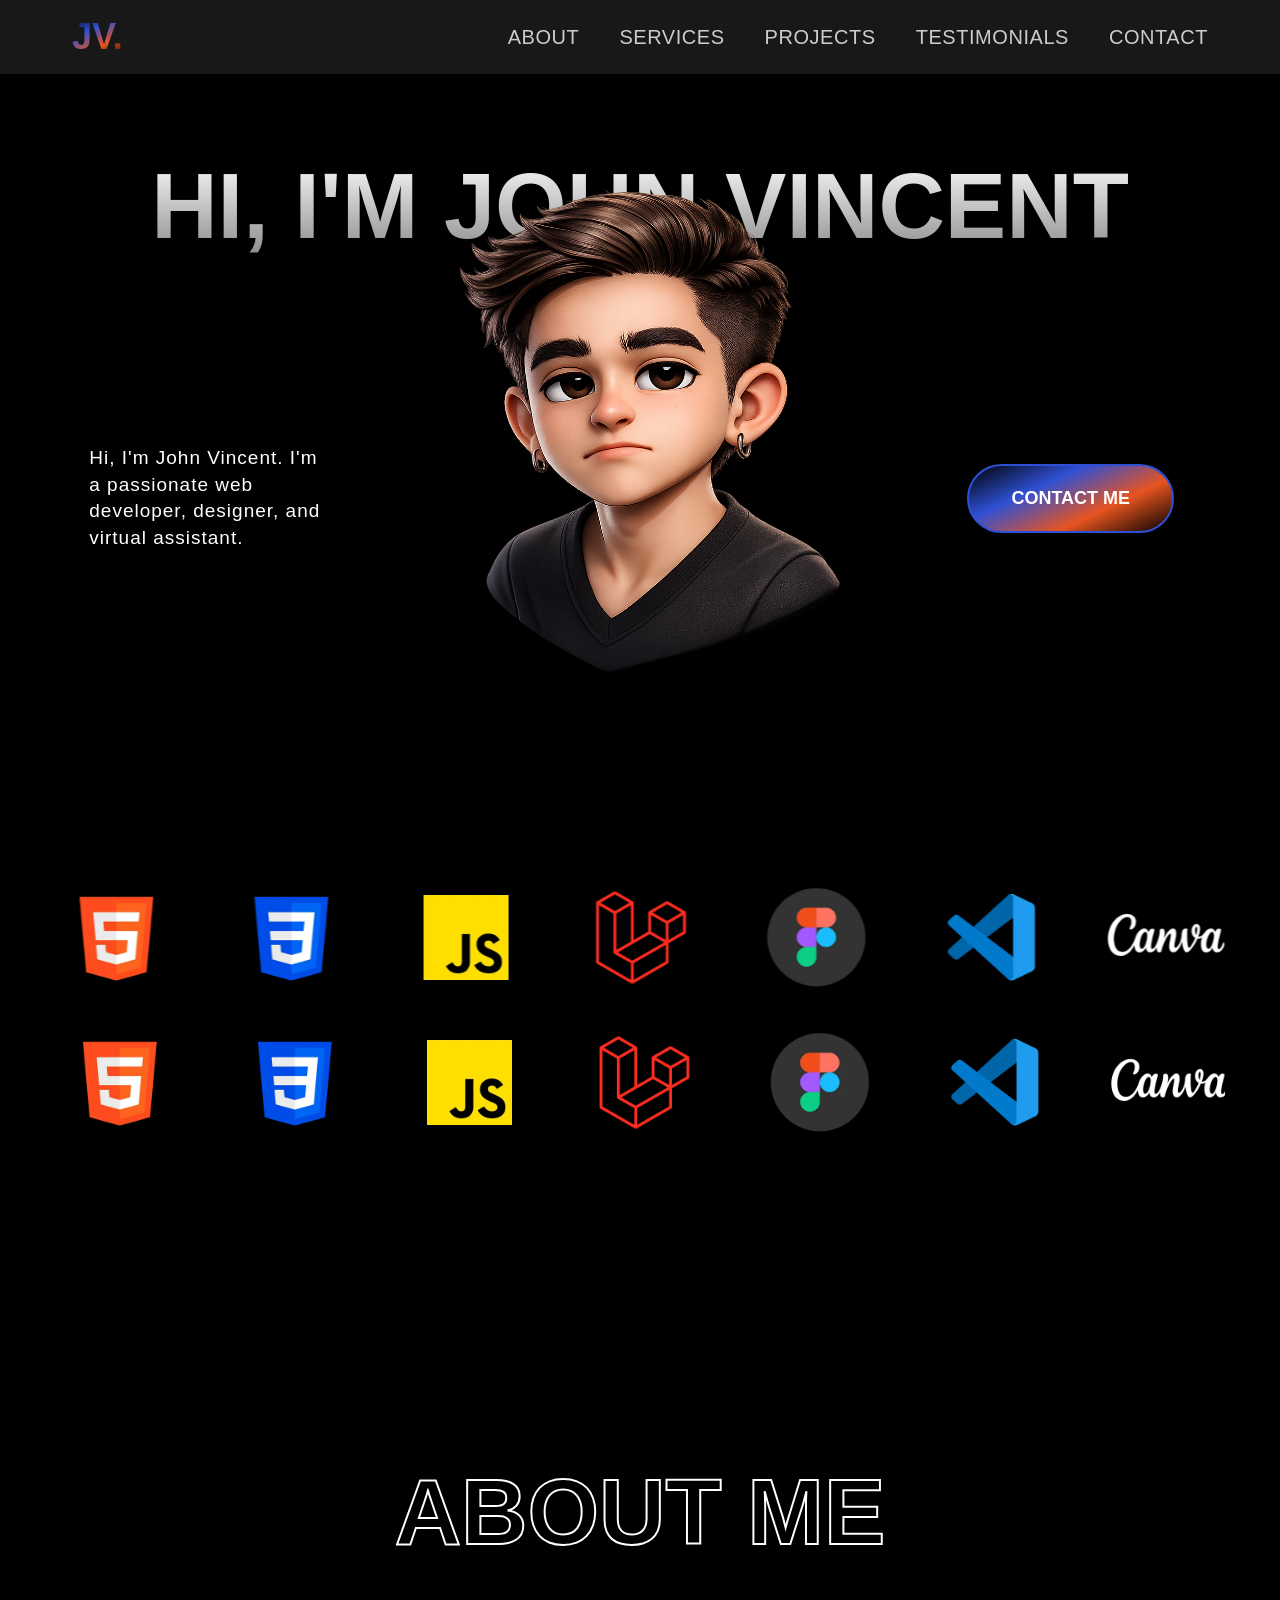
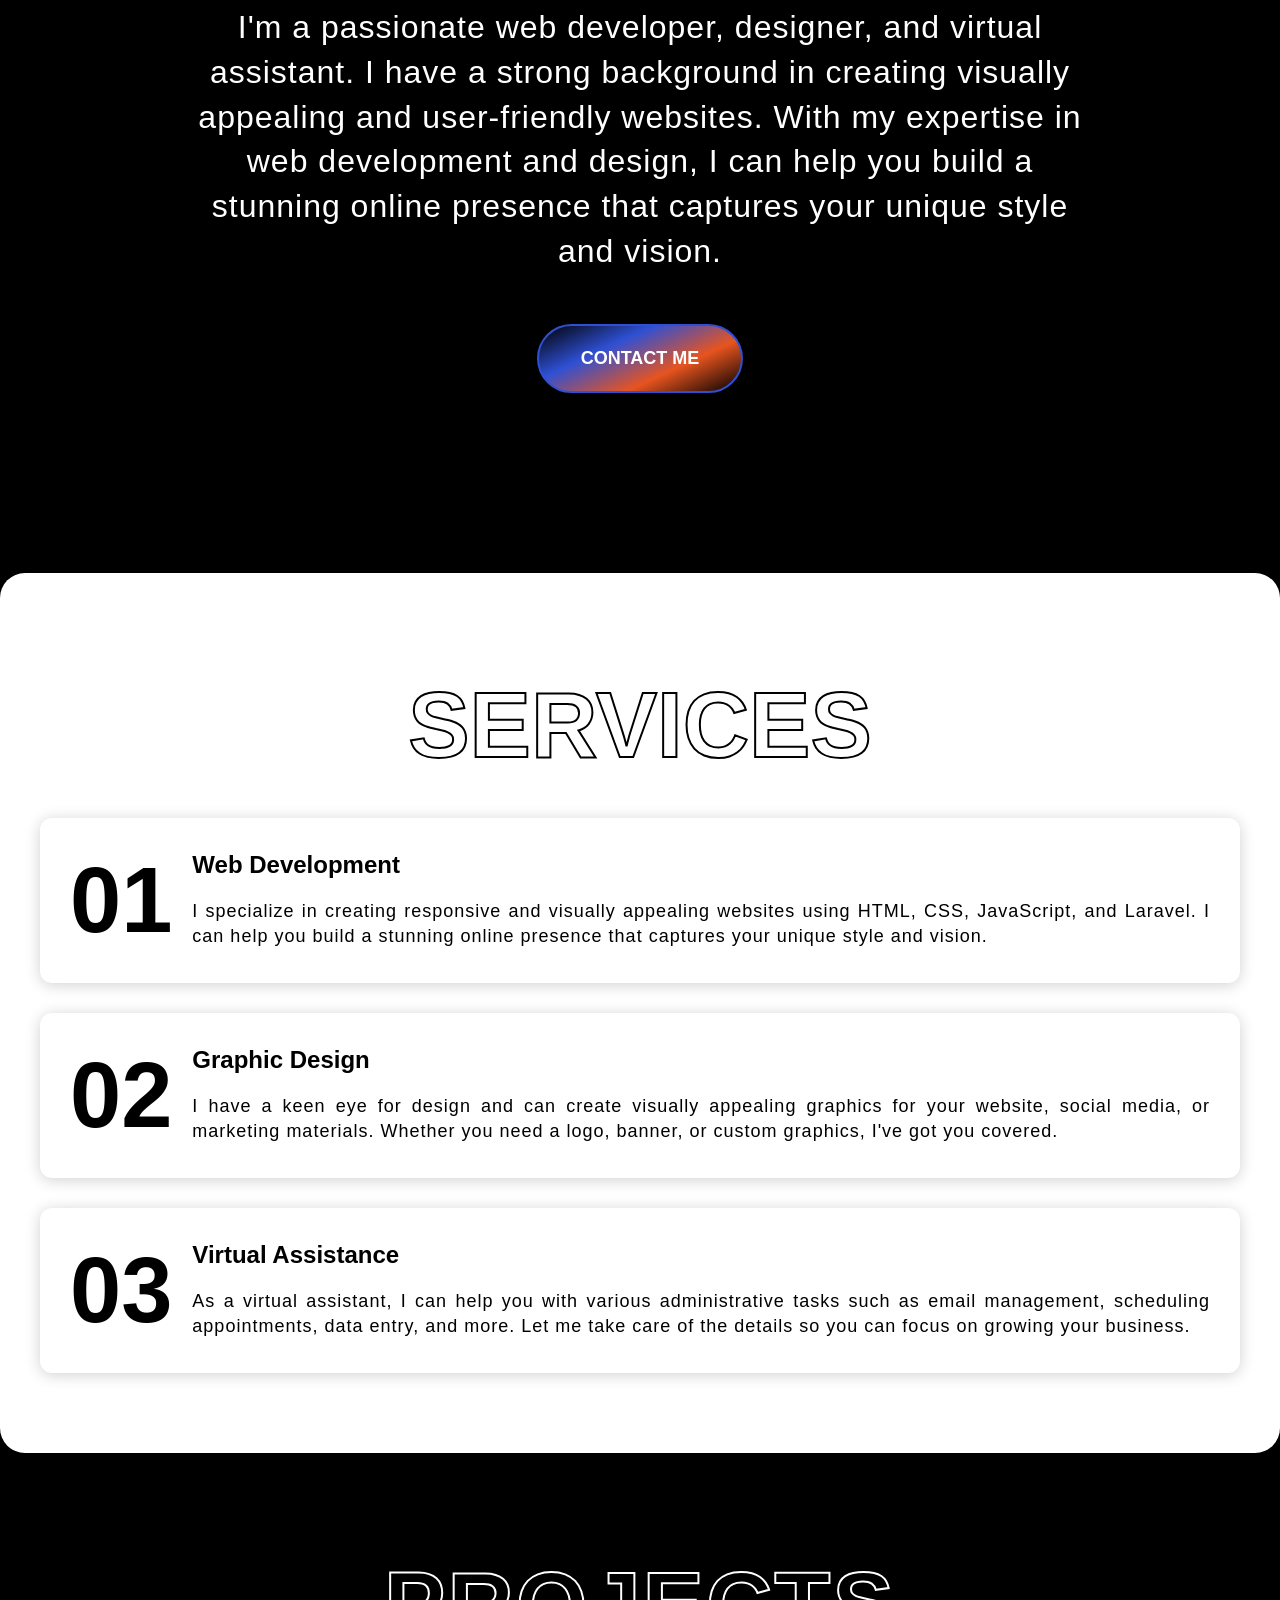
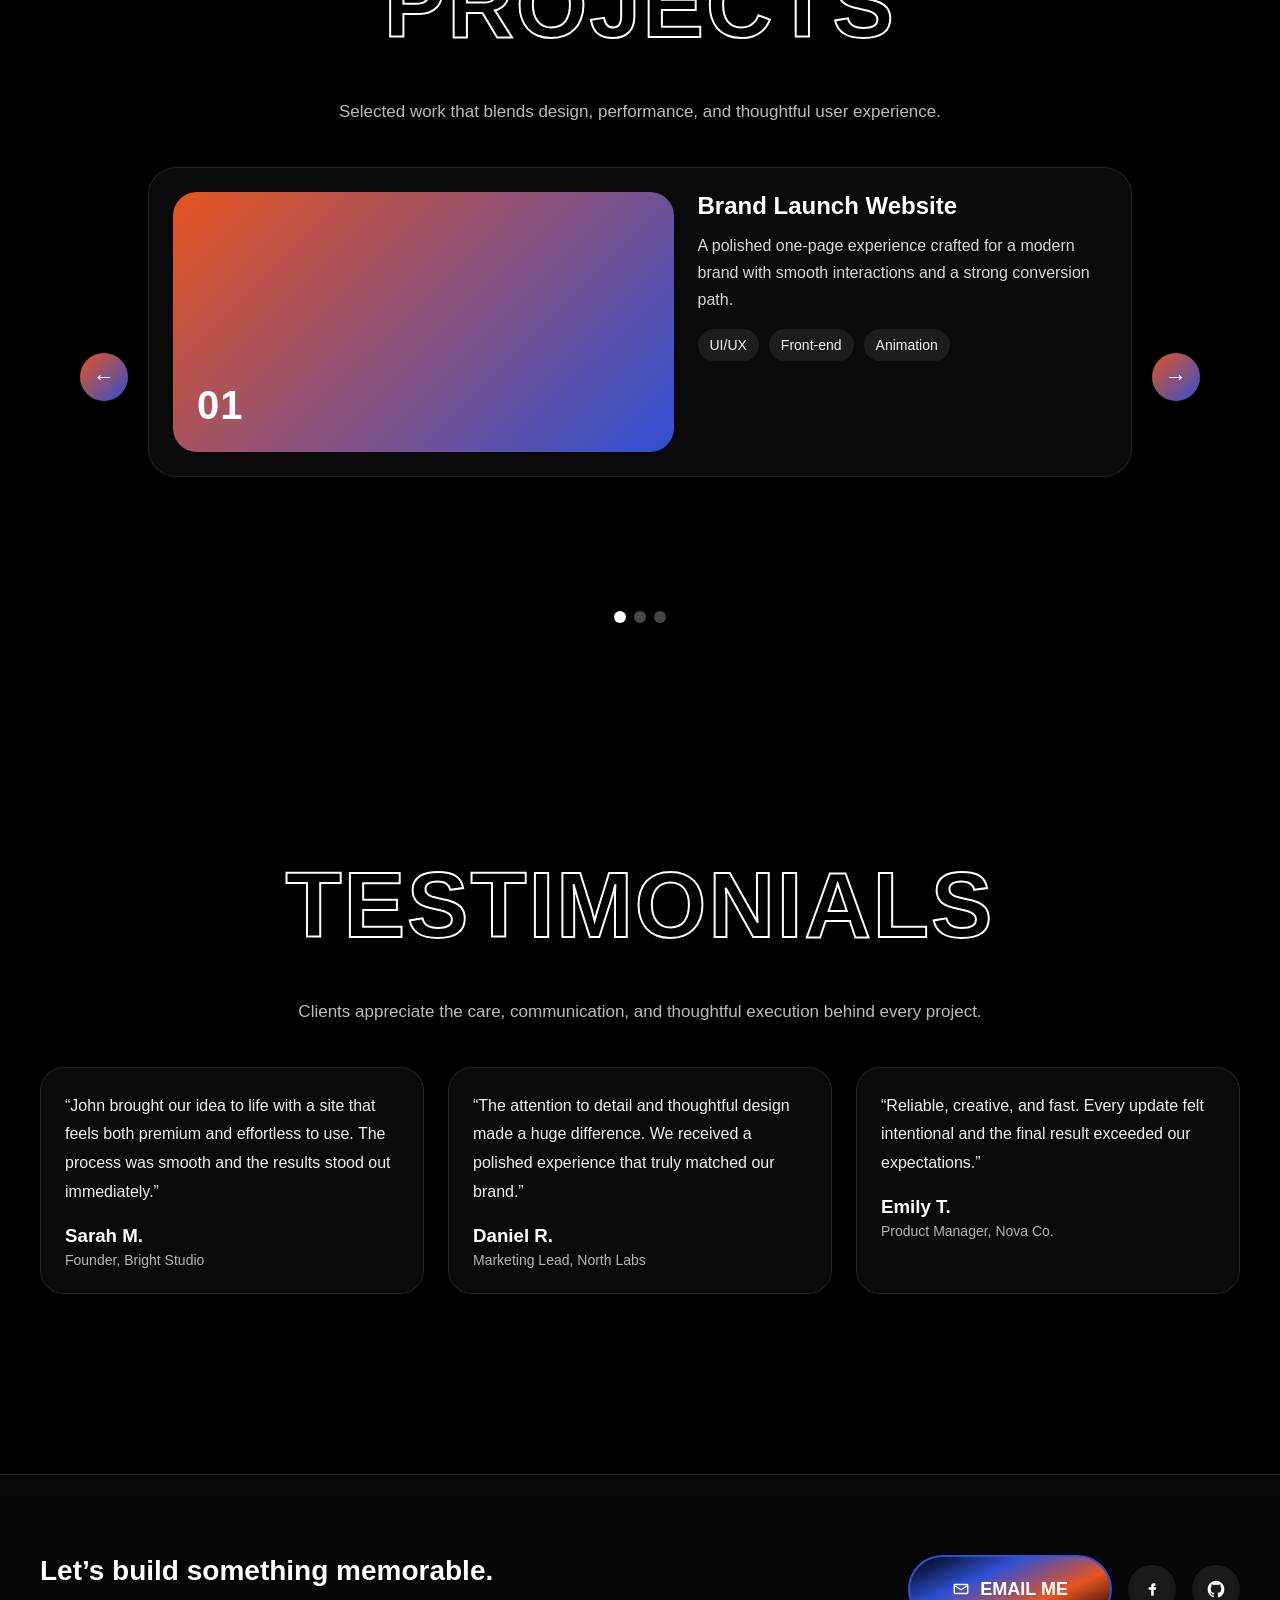
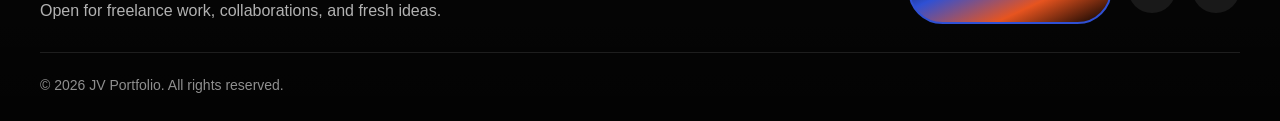
==== index.html @ 5e333d4d "Initial portfolio website" ====
<!DOCTYPE html>
<html lang="en">
<head>
  <meta charset="UTF-8" />
  <meta name="viewport" content="width=device-width, initial-scale=1.0"/>
  <link rel="icon" type="image/png" href="assets/favicon.webp" />
  <title>JV's Portfolio</title>
  <link rel="stylesheet" href="css/style.css">
</head>

<body>
  <!--********************************************** NAVBAR **********************************************-->
  <nav class="navbar">
    <div class="navbar-inner">
      <div class="logo">
        <span>JV</span><span class="dot">.</span>
      </div>

      <div class="menu-toggle" id="menu-toggle" aria-label="Toggle menu">
        <span></span>
        <span></span>
        <span></span>
      </div>

      <div class="nav-links" id="navLinks">
        <a href="#about">ABOUT</a>
        <a href="#services">SERVICES</a>
        <a href="#projects">PROJECTS</a>
        <a href="#testimonials">TESTIMONIALS</a>
        <a href="#contact">CONTACT</a>
      </div>
    </div>
  </nav>

  <!--********************************************** HERO **********************************************-->
  <section id="hero">
    <div class="hero-content">
      <h1>HI, I'M JOHN VINCENT</h1>
    </div>

    <div id="col-1" class="hero-bottom">
      <div class="col">
        <p>
          Hi, I'm John Vincent. I'm a passionate web developer, designer, and virtual assistant.
        </p>
      </div>

      <div id="profile" class="col">
        <img class="hero-main-image" src="assets/hero.png" alt="Profile">
      </div>

      <div class="col">
        <a href="mailto:jvcamila.tubignabua@gmail.com" class="btn">CONTACT ME</a>
      </div>
    </div>

    <div id="col-2" class="hero-bottom">

      <div class="col">
        <img class="hero-main-image" src="assets/hero.png" alt="Profile">
      </div>

      <div class="col">
        <p>
          Hi, I'm John Vincent. I'm a passionate web developer, designer, and virtual assistant.
        </p>
      </div>

      <div class="col">
        <a href="#contact" class="btn">CONTACT ME</a>
      </div>
    </div>

    <div class="logo-scroll">
      <div class="scroll-row row1">
        <div class="scroll-track">
          <img src="assets/html.webp" alt="">
          <img src="assets/css.webp" alt="">
          <img src="assets/js.webp" alt="">
          <img src="assets/laravel.webp" alt="">
          <img src="assets/figma.webp" alt="">
          <img src="assets/vs.webp" alt="">
          <img src="assets/canva.webp" alt="">
          <img src="assets/html.webp" alt="">
          <img src="assets/css.webp" alt="">
          <img src="assets/js.webp" alt="">
          <img src="assets/laravel.webp" alt="">
          <img src="assets/figma.webp" alt="">
          <img src="assets/vs.webp" alt="">
          <img src="assets/canva.webp" alt="">
        </div>
      </div>
      
      <div class="scroll-row row2">
        <div class="scroll-track">
          <img src="assets/html.webp" alt="">
          <img src="assets/css.webp" alt="">
          <img src="assets/js.webp" alt="">
          <img src="assets/laravel.webp" alt="">
          <img src="assets/figma.webp" alt="">
          <img src="assets/vs.webp" alt="">
          <img src="assets/canva.webp" alt="">
          <img src="assets/html.webp" alt="">
          <img src="assets/css.webp" alt="">
          <img src="assets/js.webp" alt="">
          <img src="assets/laravel.webp" alt="">
          <img src="assets/figma.webp" alt="">
          <img src="assets/vs.webp" alt="">
          <img src="assets/canva.webp" alt="">
        </div>
      </div>
    </div>
  </section>

  <!--********************************************** ABOUT **********************************************-->
  <section id="about">
    <h2 class="h-about">ABOUT ME</h2>
    <p>
      I'm a passionate web developer, designer, and virtual assistant. I have a strong background in creating visually appealing and user-friendly websites. With my expertise in web development and design, I can help you build a stunning online presence that captures your unique style and vision.
    </p>
    <span>
      <a href="#contact" class="btn">CONTACT ME</a>
    </span>
  </section>


  <!--********************************************** SERVICES **********************************************-->
  <section id="services">
    <h2 class="h-services">SERVICES</h2>
    <div class="services-container">
      <div class="service-card">
        <h2 class="h2-inner">01</h2>
        <h3>Web Development</h3>
        <p>
          I specialize in creating responsive and visually appealing websites using HTML, CSS, JavaScript, and Laravel. I can help you build a stunning online presence that captures your unique style and vision.
        </p>
      </div>

      <div class="service-card">
        <h2 class="h2-inner">02</h2>
        <h3>Graphic Design</h3>
        <p>
          I have a keen eye for design and can create visually appealing graphics for your website, social media, or marketing materials. Whether you need a logo, banner, or custom graphics, I've got you covered.
        </p>
      </div>

      <div class="service-card">
        <h2 class="h2-inner">03</h2>
        <h3>Virtual Assistance</h3>
        <p>
          As a virtual assistant, I can help you with various administrative tasks such as email management, scheduling appointments, data entry, and more. Let me take care of the details so you can focus on growing your business.
        </p>
      </div>
    </div>

  </section>

  <!--********************************************** PROJECTS **********************************************-->
  <section id="projects">
    <div class="section-heading">
      <h2 class="h-projects">PROJECTS</h2>
      <p>Selected work that blends design, performance, and thoughtful user experience.</p>
    </div>

    <div class="projects-slider">
      <button class="slider-btn prev" aria-label="Previous project">←</button>

      <div class="projects-track">
        <article class="project-slide active">
          <div class="project-media gradient-one">
            <span>01</span>
          </div>
          <div class="project-content">
            <h3>Brand Launch Website</h3>
            <p>A polished one-page experience crafted for a modern brand with smooth interactions and a strong conversion path.</p>
            <ul>
              <li>UI/UX</li>
              <li>Front-end</li>
              <li>Animation</li>
            </ul>
          </div>
        </article>

        <article class="project-slide">
          <div class="project-media gradient-two">
            <span>02</span>
          </div>
          <div class="project-content">
            <h3>Creative Portfolio</h3>
            <p>A sleek, editorial-style portfolio built to showcase work with a refined visual rhythm and clear storytelling.</p>
            <ul>
              <li>Web Design</li>
              <li>Responsive</li>
              <li>Content Layout</li>
            </ul>
          </div>
        </article>

        <article class="project-slide">
          <div class="project-media gradient-three">
            <span>03</span>
          </div>
          <div class="project-content">
            <h3>Business Dashboard</h3>
            <p>A clear and functional dashboard experience focused on usability, clarity, and quick data access.</p>
            <ul>
              <li>Laravel</li>
              <li>Dashboard</li>
              <li>Optimization</li>
            </ul>
          </div>
        </article>
      </div>

      <button class="slider-btn next" aria-label="Next project">→</button>
    </div>

    <div class="slider-dots" aria-label="Project slider pagination">
      <button class="slider-dot active" aria-label="Go to project 1"></button>
      <button class="slider-dot" aria-label="Go to project 2"></button>
      <button class="slider-dot" aria-label="Go to project 3"></button>
    </div>
  </section>

  <!--********************************************** TESTIMONIALS **********************************************-->
  <section id="testimonials">
    <div class="section-heading">
      <h2 class="h-testimonials">TESTIMONIALS</h2>
      <p>Clients appreciate the care, communication, and thoughtful execution behind every project.</p>
    </div>

    <div class="testimonials-grid">
      <article class="testimonial-card">
        <p>“John brought our idea to life with a site that feels both premium and effortless to use. The process was smooth and the results stood out immediately.”</p>
        <div class="person">
          <h3>Sarah M.</h3>
          <span>Founder, Bright Studio</span>
        </div>
      </article>

      <article class="testimonial-card">
        <p>“The attention to detail and thoughtful design made a huge difference. We received a polished experience that truly matched our brand.”</p>
        <div class="person">
          <h3>Daniel R.</h3>
          <span>Marketing Lead, North Labs</span>
        </div>
      </article>

      <article class="testimonial-card">
        <p>“Reliable, creative, and fast. Every update felt intentional and the final result exceeded our expectations.”</p>
        <div class="person">
          <h3>Emily T.</h3>
          <span>Product Manager, Nova Co.</span>
        </div>
      </article>
    </div>
  </section>

  <footer id="contact" class="site-footer">
    <div class="footer-content">
      <div>
        <h2>Let’s build something memorable.</h2>
        <p>Open for freelance work, collaborations, and fresh ideas.</p>
      </div>

      <div class="footer-actions">
        <a href="mailto:jvcamila.tubignabua@gmail.com" class="btn btn-with-icon">
          <svg viewBox="0 0 24 24" aria-hidden="true">
            <path d="M4 6h16a1 1 0 0 1 1 1v10a1 1 0 0 1-1 1H4a1 1 0 0 1-1-1V7a1 1 0 0 1 1-1Zm0 2 8 5 8-5" fill="none" stroke="currentColor" stroke-width="1.8" stroke-linecap="round" stroke-linejoin="round"/>
          </svg>
          <span>EMAIL ME</span>
        </a>
        <a href="https://www.facebook.com/john.vincent.camila.2024" target="_blank" rel="noreferrer" class="footer-link-icon" aria-label="Facebook">
          <svg viewBox="0 0 24 24" aria-hidden="true">
            <path d="M14 8h2V5h-2a3 3 0 0 0-3 3v2H8v3h3v7h3v-7h2.5l.5-3H14V8Z" fill="currentColor"/>
          </svg>
        </a>
        <a href="https://github.com/gonfreeccs" target="_blank" rel="noreferrer" class="footer-link-icon" aria-label="GitHub">
          <svg viewBox="0 0 24 24" aria-hidden="true">
            <path d="M12 2C6.48 2 2 6.59 2 12.27c0 4.5 2.87 8.32 6.84 9.67.5.1.68-.22.68-.48 0-.24-.01-.88-.01-1.72-2.78.62-3.37-1.35-3.37-1.35-.45-1.17-1.1-1.48-1.1-1.48-.9-.63.07-.62.07-.62 1 .07 1.53 1.05 1.53 1.05.89 1.56 2.34 1.11 2.91.85.09-.66.35-1.11.63-1.37-2.22-.26-4.56-1.14-4.56-5.08 0-1.12.39-2.04 1.03-2.76-.1-.26-.45-1.3.1-2.71 0 0 .84-.27 2.75 1.05a9.4 9.4 0 0 1 2.5-.34c.85 0 1.7.11 2.5.34 1.91-1.32 2.75-1.05 2.75-1.05.55 1.41.2 2.45.1 2.71.64.72 1.03 1.64 1.03 2.76 0 3.95-2.34 4.82-4.57 5.08.36.32.68.95.68 1.92 0 1.39-.01 2.5-.01 2.84 0 .27.18.58.69.48A10.28 10.28 0 0 0 22 12.27C22 6.59 17.52 2 12 2Z" fill="currentColor"/>
          </svg>
        </a>
      </div>
    </div>

    <div class="footer-bottom">
      © 2026 JV Portfolio. All rights reserved.
    </div>
  </footer>

<script src="js/script.js"></script>
</body>
</html>
---- css/style.css ----
* {
  margin: 0;
  padding: 0;
  box-sizing: border-box;
}

html {
  scroll-behavior: smooth;
}

body {
  background: #000;
  color: #fff;
  font-family: Arial, sans-serif;
}

/********************************************** NAVBAR **********************************************/
.navbar {
  position: sticky;
  top: 0;
  background: #181818;
  z-index: 1000;
}

.logo {
  font-weight: 800;
  font-size: 36px;
  background: linear-gradient(-25deg, #000, #e7541f, #2f50d4, #000);
  background-clip: text;
  -webkit-text-fill-color: transparent;
}

.navbar-inner {
  max-width: 1200px;
  margin: auto;
  padding: 16px 32px;
  display: flex;
  justify-content: space-between;
  align-items: center;
}

@media (max-width: 1024px) {
  .navbar-inner {
    padding: 16px 20px;
  }

  .nav-links {
    gap: 40px;
  }

  .nav-links a {
    font-size: 18px;
  }
}

@media (max-width: 768px) {
  .navbar-inner {
    padding: 12px 16px;
  }

  .nav-links {
    gap: 20px;
  }

  .nav-links a {
    font-size: 16px;
  }
}


/* NAV LINKS */
.nav-links {
  display: flex;
  gap: 40px;
}

.nav-links a {
  font-size: 20px;
  /* font-weight:500; */
  letter-spacing: 0.55px;
  color: #cdcbcb;
  text-decoration: none;
  position: relative; /* needed for pseudo-element */
}

.nav-links a::after {
  content: '';
  position: absolute;
  left: 0;
  bottom: -4px; /* distance from text */
  width: 0%;
  height: 2px; /* thickness of underline */
  background-color: #fff;
  transition: width 0.3s ease;
}

.nav-links a:hover {
  color: #fff;
}

.nav-links a:hover::after {
  width: 100%;
}

/* HAMBURGER */
.menu-toggle {
  display: none;
  flex-direction: column;
  cursor: pointer;
}

.menu-toggle span {
  width: 25px;
  height: 3px;
  background: #fff;
  margin: 4px 0;
  transition: 0.3s;
}

/* MOBILE */
@media (max-width: 768px) {
  .menu-toggle {
    display: flex;
  }

  .nav-links {
    position: absolute;
    top: 60px;
    right: 0;
    background: #181818;
    flex-direction: column;
    width: 200px;
    display: none;
    padding: 20px;
    /* border-top: #fff 1px solid; */
    margin-top: 15px;
  }

  .nav-links a{
    font-size: 18px;

  }

  .nav-links.active {
    display: flex;

  }
}

/********************************************** HERO **********************************************/
#hero {
  display: flex;
  flex-direction: column;
  align-items: center;
  padding: 40px 24px 80px;
}

#col-2{
  display: none;
}

.hero-content h1 {
  margin-top: 36px;
  margin-bottom: 0;
  font-size: 92px;
  font-weight: 900;
  text-align: center;
  background: linear-gradient(to bottom, #fff, #888);
  background-clip: text;
  -webkit-text-fill-color: transparent;
}

@media (max-width: 1024px) {
  .hero-content h1 {
    font-size: 64px;
    margin-top: 40px;
  }

  #col-1{
    display: none;
  }

  #col-2{
    display: flex;
    flex-direction: column;
    align-items: center;
    gap: 24px;
    padding: 0px;
    margin: 0px;
  }

}

@media (max-width: 768px) {
  .hero-content h1 {
    font-size: 54px;
    margin-top: 30px;
  }

}

@media (min-width:1025px) {
  .hero-bottom {
    width: 100%;
    display: grid;
    grid-template-columns: minmax(180px, 1fr) minmax(360px, 1.8fr) minmax(180px, 1fr);
    gap: 24px;
    padding: 20px 40px 40px;
    margin-top: 20px;
    margin-bottom: 60px;
    align-items: center;
  }

  .hero-bottom .col {
    display: flex;
    align-items: flex-start;
    justify-content: center;
    min-width: 0;
  }

  .hero-bottom .col:first-child,
  .hero-bottom .col:last-child {
    padding: 0 12px;
  }

  .hero-bottom p {
    width: min(100%, 240px);
    font-size: 19px;
    font-weight: 500;
    letter-spacing: 1px;
    line-height: 1.4;
    text-align: left;
  }
}

@media (max-width: 1024px) {
  .hero-bottom {
    gap: 20px;
  }

  .hero-bottom p {
    font-size: 16px;
  }
}

@media (max-width: 768px) {
  .hero-bottom {
    text-align: center;
    gap: 20px;
  }

  .hero-bottom p {
    font-size: 14px;
  }
}

.hero-main-image {
  display: block;
  width: min(100%, 1300px);
  max-width: 1300px;
  height: auto;
  margin: -140px auto 0;
}

#hero .hero-content h1 {
  margin-top: 40px;
  margin-bottom: 8px;
}

@media (max-width: 1024px) {
  .hero-main-image {
    max-width: 620px;
    margin-top: -20px;
  }

  .hero-bottom p {
    font-size: 18px;
    font-weight: 500;
    letter-spacing: 1px;
    line-height: 1.3;
    text-align: center;
    padding: 0px 20px;
  }
}

@media (max-width: 768px) {
  .hero-main-image {
    max-width: 320px;
    margin-top: -12px;
  }

  #hero .hero-content h1 {
    margin-top: 24px;
    margin-bottom: 6px;
  }
}

@media (max-width: 480px) {
  .hero-main-image {
    max-width: 240px;
    margin-top: -8px;
  }
}

/* BUTTON */
.btn {
  display: inline-block;
  padding: 22px 42px;
  border-radius: 40px;
  background: linear-gradient(-25deg, #000, #e7541f, #2f50d4, #000);
  border: 2px solid #2f50d4;
  color: #fff;
  font-size: 18px;
  font-weight: 600;
  text-decoration: none;
  transition: transform 0.3s ease, box-shadow 0.3s ease; /* smooth transition */
}

.btn:hover {
  transform: skew(-10deg, -5deg) rotate(-2deg); /* skew + slant effect */
  box-shadow: 0 8px 20px rgba(0,0,0,0.3); /* optional shadow for depth */
  border: 2px solid #ffffff;
}

@media (max-width: 1024px) {
  .btn {
    padding: 18px 36px;
    font-size: 16px;
  }
}

@media (max-width: 768px) {
  .btn {
    padding: 14px 28px;
    font-size: 14px;
  }
  .btn {
    margin-top: 30px;
    display: inline-block;
    padding: 22px 42px;
    border-radius: 40px;
    background: linear-gradient(-25deg, #000, #e7541f, #2f50d4, #000);
    border: 2px solid #2f50d4;
    color: #fff;
    font-size: 18px;
    font-weight: 600;
    text-decoration: none;
    transition: transform 0.3s ease, box-shadow 0.3s ease; /* smooth transition */
  }

  .btn:hover {
    transform: skew(-10deg, -5deg) rotate(-2deg); /* skew + slant effect */
    box-shadow: 0 8px 20px rgba(0,0,0,0.3); /* optional shadow for depth */
    border: 2px solid #ffffff;
  }
}

/* SCROLL */
.logo-scroll {
  padding-top: 75px;
  width: 1200px;
  max-width: 95%;
  margin: 0 auto;
  padding-bottom: 75px;
}

@media (max-width: 1024px) {
  .logo-scroll {
    padding-top: 100px;
  }
}

@media (max-width: 768px) {
  .logo-scroll {
    padding-top: 60px;
  }
}

.scroll-row {
  overflow: hidden;
}

.scroll-track {
  display: flex;
  gap: 30px;
  width: max-content;
  will-change: transform;
}

.scroll-track img {
  height: 145px;
  padding: 10px;
}

@media (max-width: 1024px) {
  .scroll-track img {
    height: 120px;
  }
}

@media (max-width: 768px) {
  .scroll-track {
    gap: 20px;
  }

  .scroll-track img {
    height: 100px;
    padding: 5px;
  }
}

.row2 .scroll-track {
  display: flex;
  gap: 30px;
  width: max-content;
  /* animation: scrollRight 25s linear infinite; */
}

@keyframes scrollRight {
  0% { transform: translateX(0); }
  100% { transform: translateX(-50%); } /* adjust to half of total row width */
}

/********************************************** PROJECTS SLIDER **********************************************/
#projects,
#testimonials {
  max-width: 1200px;
  margin: 0 auto;
  padding: 10px 24px 20px;
}

.section-heading {
  text-align: center;
  margin-bottom: 40px;
}

.section-heading p {
  margin-top: 12px;
  color: #bcbcbc;
  font-size: 17px;
  line-height: 1.7;
  max-width: 700px;
  margin-left: auto;
  margin-right: auto;
}

.h-projects,
.h-testimonials {
  font-size: 40px;
  letter-spacing: 2px;
  margin-bottom: 8px;
  text-transform: uppercase;
}

.projects-slider {
  display: grid;
  grid-template-columns: auto 1fr auto;
  align-items: center;
  gap: 20px;
}

.projects-track {
  position: relative;
  min-height: 420px;
}

.project-slide {
  display: none;
  grid-template-columns: 1.1fr 0.9fr;
  gap: 24px;
  padding: 24px;
  border-radius: 28px;
  border: 1px solid rgba(255,255,255,0.1);
  background: rgba(255,255,255,0.04);
  box-shadow: 0 18px 40px rgba(0,0,0,0.18);
}

.project-slide.active {
  display: grid;
  animation: fadeSlide 0.4s ease;
}

.project-media {
  min-height: 260px;
  border-radius: 24px;
  display: flex;
  align-items: flex-end;
  justify-content: flex-start;
  padding: 24px;
}

.project-media span {
  font-size: 40px;
  font-weight: 800;
  color: #fff;
  letter-spacing: 1px;
}

.gradient-one {
  background: linear-gradient(135deg, #e7541f 0%, #2f50d4 100%);
}

.gradient-two {
  background: linear-gradient(135deg, #2f50d4 0%, #111 100%);
}

.gradient-three {
  background: linear-gradient(135deg, #e7541f 0%, #111 100%);
}

.project-content h3 {
  font-size: 24px;
  margin-bottom: 12px;
}

.project-content p {
  color: #d8d8d8;
  line-height: 1.7;
  margin-bottom: 16px;
}

.project-content ul {
  display: flex;
  flex-wrap: wrap;
  gap: 10px;
  list-style: none;
}

.project-content li {
  padding: 8px 12px;
  border-radius: 999px;
  background: rgba(255,255,255,0.08);
  font-size: 14px;
  color: #f2f2f2;
}

.slider-btn {
  width: 48px;
  height: 48px;
  border: 0;
  border-radius: 50%;
  background: linear-gradient(135deg, #e7541f, #2f50d4);
  color: #fff;
  font-size: 22px;
  cursor: pointer;
  transition: transform 0.2s ease;
}

.slider-btn:hover {
  transform: translateY(-2px);
}

.slider-dots {
  display: flex;
  justify-content: center;
  gap: 8px;
  margin-top: 24px;
}

.slider-dot {
  width: 12px;
  height: 12px;
  border: 0;
  border-radius: 50%;
  background: rgba(255,255,255,0.28);
  cursor: pointer;
}

.slider-dot.active {
  background: #fff;
}

@keyframes fadeSlide {
  from {
    opacity: 0;
    transform: translateY(12px);
  }
  to {
    opacity: 1;
    transform: translateY(0);
  }
}

.testimonials-grid {
  display: grid;
  grid-template-columns: repeat(3, 1fr);
  gap: 24px;
}

.testimonial-card {
  padding: 24px;
  border-radius: 24px;
  border: 1px solid rgba(255,255,255,0.1);
  background: rgba(255,255,255,0.04);
}

.testimonial-card p {
  color: #efefef;
  line-height: 1.8;
  margin-bottom: 18px;
}

.testimonial-card .person h3 {
  margin-bottom: 4px;
}

.testimonial-card .person span {
  color: #b6b6b6;
  font-size: 14px;
}

.site-footer {
  margin-top: 100px;
  padding: 80px 24px 28px;
  border-top: 1px solid rgba(255,255,255,0.12);
  background: linear-gradient(180deg, rgba(255,255,255,0.03), rgba(255,255,255,0.01));
}

.footer-content {
  max-width: 1200px;
  margin: 0 auto;
  display: flex;
  justify-content: space-between;
  align-items: center;
  gap: 24px;
}

.footer-content h2 {
  font-size: 28px;
  margin-bottom: 10px;
}

.footer-content p {
  color: #b2b2b2;
  line-height: 1.7;
}

.footer-actions {
  display: flex;
  align-items: center;
  gap: 16px;
  flex-wrap: wrap;
}

.footer-link-icon {
  display: inline-flex;
  align-items: center;
  justify-content: center;
  width: 48px;
  height: 48px;
  border-radius: 50%;
  background: rgba(255,255,255,0.08);
  color: #fff;
  transition: transform 0.2s ease, background 0.2s ease;
}

.footer-link-icon:hover {
  transform: translateY(-2px);
  background: linear-gradient(135deg, #e7541f, #2f50d4);
}

.footer-link-icon svg {
  width: 20px;
  height: 20px;
}

.btn-with-icon {
  display: inline-flex;
  align-items: center;
  gap: 10px;
}

.btn-with-icon svg {
  width: 18px;
  height: 18px;
}

.footer-bottom {
  max-width: 1200px;
  margin: 28px auto 0;
  padding-top: 24px;
  border-top: 1px solid rgba(255,255,255,0.1);
  color: #8f8f8f;
  font-size: 14px;
}

@media (max-width: 900px) {
  .projects-slider {
    grid-template-columns: 1fr;
  }

  .slider-btn {
    display: none;
  }

  .projects-track {
    min-height: 470px;
  }

  .project-slide {
    grid-template-columns: 1fr;
  }

  .testimonials-grid {
    grid-template-columns: 1fr;
  }
}

@media (max-width: 768px) {
  #projects,
  #testimonials {
    padding: 60px 20px 40px;
  }

  .h-projects,
  .h-testimonials {
    font-size: 30px;
  }

  .footer-content {
    flex-direction: column;
    align-items: flex-start;
  }
}

/* .row1 .scroll-track {
  animation: scrollLeft 25s linear infinite;
}

.row2 .scroll-track {
  animation: scrollRight 25s linear infinite;
} */

@keyframes scrollLeft {
  from { transform: translateX(0); }
  to { transform: translateX(-50%); }
}

/* @keyframes scrollRight {
  from { transform: translateX(-50%); }
  to { transform: translateX(0); }
} */

/* ABOUT */
#about {
  display: flex;
  flex-direction: column;
  align-items: center;
  justify-content: center;
  padding: 100px 40px 80px;
  max-width: 1200px;
  width: 100%;
  margin: 0 auto 100px;
  /* background-color: #fff; */
  border-radius: 20px;
  color: #000;
}

#about h2 {
  margin-top: 50px;
  font-size: 92px;
  font-weight: 900;
  /* background: linear-gradient(to bottom, #fff, #888);
  background-clip: text;
  -webkit-text-fill-color: transparent; */
  margin-bottom: 40px;
}

#about p {
  font-size: 32px;
  /* font-weight: 400; */
  letter-spacing: 1px;
  line-height: 1.4;
  text-align: center;
  margin-bottom: 50px;
  max-width: 900px;
  color: #fff;
}

@media (max-width: 1024px) {
  #about {
    padding: 80px 30px 60px;
    margin-bottom: 80px;
  }

  #about h2 {
    margin-top: 40px;
    font-size: 64px;
    margin-bottom: 30px;
  }

  #about p {
    font-size: 24px;
    margin-bottom: 40px;
  }
}

@media (max-width: 768px) {
  #about {
    padding: 60px 20px 40px;
    margin-bottom: 60px;
  }

  #about h2 {
    margin-top: 30px;
    font-size: 42px;
    margin-bottom: 20px;
  }

  #about p {
    font-size: 20px;
    margin-bottom: 30px;
  }
}

/********************************************** SERVICES SECTION **********************************************/

#services {
  display: flex;
  flex-direction: column;
  align-items: center;
  justify-content: center;
  text-align: center;
  background-color: #fff;
  border-radius: 25px;
  padding: 100px 40px 80px;
  max-width: 100%;
  width: 100%;
  margin: 0 auto;
}

.h-services {
  margin-bottom: 40px;
  font-size: 92px;
  font-weight: 900;
}

/* SERVICES GRID */
.services-container {
  display: grid;
  grid-template-columns: repeat(1, 1fr); /* 1 column */
  gap: 30px;
  width: 100%;
  max-width: 1200px;
}

/* SERVICE CARDS */
.service-card {
  display: grid;
  grid-template-columns: auto 1fr;
  gap: 20px;
  align-items: start;
  padding: 30px;
  /* background: #e2dfdf; */
  box-shadow: 0 2px 15px rgba(0, 0, 0, 0.185);
  border-radius: 12px;
  transition: all 0.3s ease;
  align-items: start;
  text-align: left;
}

.service-card .h2-inner{
  color: #000;
  font-size: 36px;
  grid-column: 1;
  grid-row: 1 / span 2;
  margin: 0;
  font-size: 92px;
  font-weight: 900;
}

.service-card h3 {
  color: #000;
  font-size: 24px;
  /* margin-bottom: 15px; */
  align-self: end;
  grid-column: 2;
  grid-row: 1;
  margin-top: 0;
}

.service-card p {
  font-size: 18px;
  font-weight: 500;
  letter-spacing: 1px;
  line-height: 1.4;
  text-align: justify;
  align-self: start;
  color: #000;
  grid-column: 2;
  grid-row: 2;
  margin: 0;
}

@media (max-width: 1024px) {
  .h-services {
    /* padding: 40px 20px; */
    font-size: 64px;
    margin-top: 30px;
    margin-bottom: 20px;
  }

  .h-services {
    font-size: 64px;
    margin-top: 30px;
    margin-bottom: 20px;
  }
}

@media (max-width: 768px) {
  #projects {
    padding: 40px 20px;
    margin-bottom: 60px;
  }

  .h-services {
    margin-top: 30px;
    font-size: 42px;
    margin-bottom: 20px;
  }

  .service-card .h2-inner{
    font-size: 54px;
  }

  .service-card p{
    font-size: 17px;
    text-align: justify;
  }
  .service-card {
    align-items: center;
  }

  #services{
    padding: 20px 20px;
  }
}

/* PROJECTS GRID */
.projects-container {
  display: grid;
  grid-template-columns: repeat(1, 1fr); /* 1 column */
  gap: 30px;
  width: 100%;
  max-width: 1200px;
}


/*********************************************** PROJECTS **********************************************/
#projects {
  display: flex;
  flex-direction: column;
  align-items: center;
  justify-content: center;
  padding: 100px 40px 80px;
  max-width: 1200px;
  width: 100%;
  margin: 0 auto;
  /* margin-bottom: 100px; */
}

.h-projects {
  /* margin-top: 50px; */
  font-size: 92px;
  font-weight: 900;
  /* background: linear-gradient(to bottom, #fff, #888);
  background-clip: text;
  -webkit-text-fill-color: transparent; */
  margin-bottom: 40px;
}

/* PROJECT CARDS */
.projects-card {
  display: grid;
  grid-template-columns: auto 1fr;
  gap: 20px;
  align-items: start;
  padding: 30px;
  /* background: #e2dfdf; */
  /* box-shadow: 0 2px 15px rgba(255, 255, 255, 0.185); */
  border: #fff solid 1px;
  border-radius: 25px;
  transition: all 0.3s ease;
  align-items: center;
  text-align: left;
}

.projects-card .project-h2-inner{
  color: #fff;
  font-size: 36px;
  grid-column: 1;
  grid-row: 1 / span 2;
  margin: 0;
    font-size: 92px;
  font-weight: 900;
}

.projects-card h3 {
  color: #fff;
  font-size: 24px;
  /* margin-bottom: 15px; */
  align-self: end;
  grid-column: 2;
  grid-row: 1;
  margin-top: 0;
}

.projects-card p {
  font-size: 18px;
  font-weight: 500;
  letter-spacing: 1px;
  line-height: 1.4;
  text-align: justify;
  align-self: start;
  color: #fff;
  grid-column: 2;
  grid-row: 2;
  margin: 0;
}

/* RESPONSIVE GRID */
@media (max-width: 1024px) {
  .services-container {
    grid-template-columns: 1fr; /* single column tablet */
    gap: 20px;
  }
}

@media (max-width: 768px) {
  .services-container {
    grid-template-columns: 1fr; /* single column mobile */
    gap: 15px;
  }
}

@media (max-width: 1024px) {
  #projects {
    padding: 80px 30px 60px;
    /* margin-bottom: 80px; */
  }

  #projects h2 {
    margin-top: 40px;
    font-size: 64px;
    margin-bottom: 30px;
  }
}

@media (max-width: 768px) {
  #projects {
    padding: 40px 20px;
    margin-bottom: 60px;
  }

  #projects h2 {
    margin-top: 30px;
    font-size: 42px;
    margin-bottom: 20px;
  }
}

/********************************************** TESTIMONIALS **********************************************/
#testimonials {
  display: flex;
  flex-direction: column;
  align-items: center;
  justify-content: center;
  padding: 100px 40px 80px;
  max-width: 100%;
  width: 100%;
  margin: 0 auto;
  /* background-color: #fff; */
  border-radius: 25px;

  /* margin-bottom: 100px; */
}

#testimonials h2 {
  margin-top: 50px;
  font-size: 92px;
  font-weight: 900;
  /* background: linear-gradient(to bottom, #fff, #888);
  background-clip: text;
  -webkit-text-fill-color: transparent; */
  margin-bottom: 40px;
}

@media (max-width: 1024px) {
  #testimonials {
    padding: 80px 30px 60px;
    margin-bottom: 80px;
  }

  #testimonials h2 {
    margin-top: 40px;
    font-size: 64px;
    margin-bottom: 30px;
  }
}

@media (max-width: 768px) {
  #testimonials {
    padding: 60px 20px 40px;
    margin-bottom: 60px;
  }

  #testimonials h2 {
    margin-top: 30px;
    font-size: 42px;
    margin-bottom: 20px;
  }
}

/* SCROLL ANIMATION (IMPROVED: stroke → fill) */
/* SCROLL ANIMATION (stroke → fill) */
/* .h-about,
.h-services,
.h-projects,
.h-testimonials {
  -webkit-text-stroke: 2px #fff;
  color: transparent;

  transition: 
    -webkit-text-stroke 0.6s cubic-bezier(0.77, 0, 0.175, 1),
    color 0.6s cubic-bezier(0.77, 0, 0.175, 1);
} */

/* ACTIVE */
/* .h-about.active,
.h-services.active,
.h-projects.active,
.h-testimonials.active {
  -webkit-text-stroke: 0px #fff;
  color: #fff;
} */

.h-about,
.h-services,
.h-projects,
.h-testimonials {
  -webkit-text-stroke: 2px #fff;
  color: #ffffff00;
  will-change: -webkit-text-stroke, color;
}
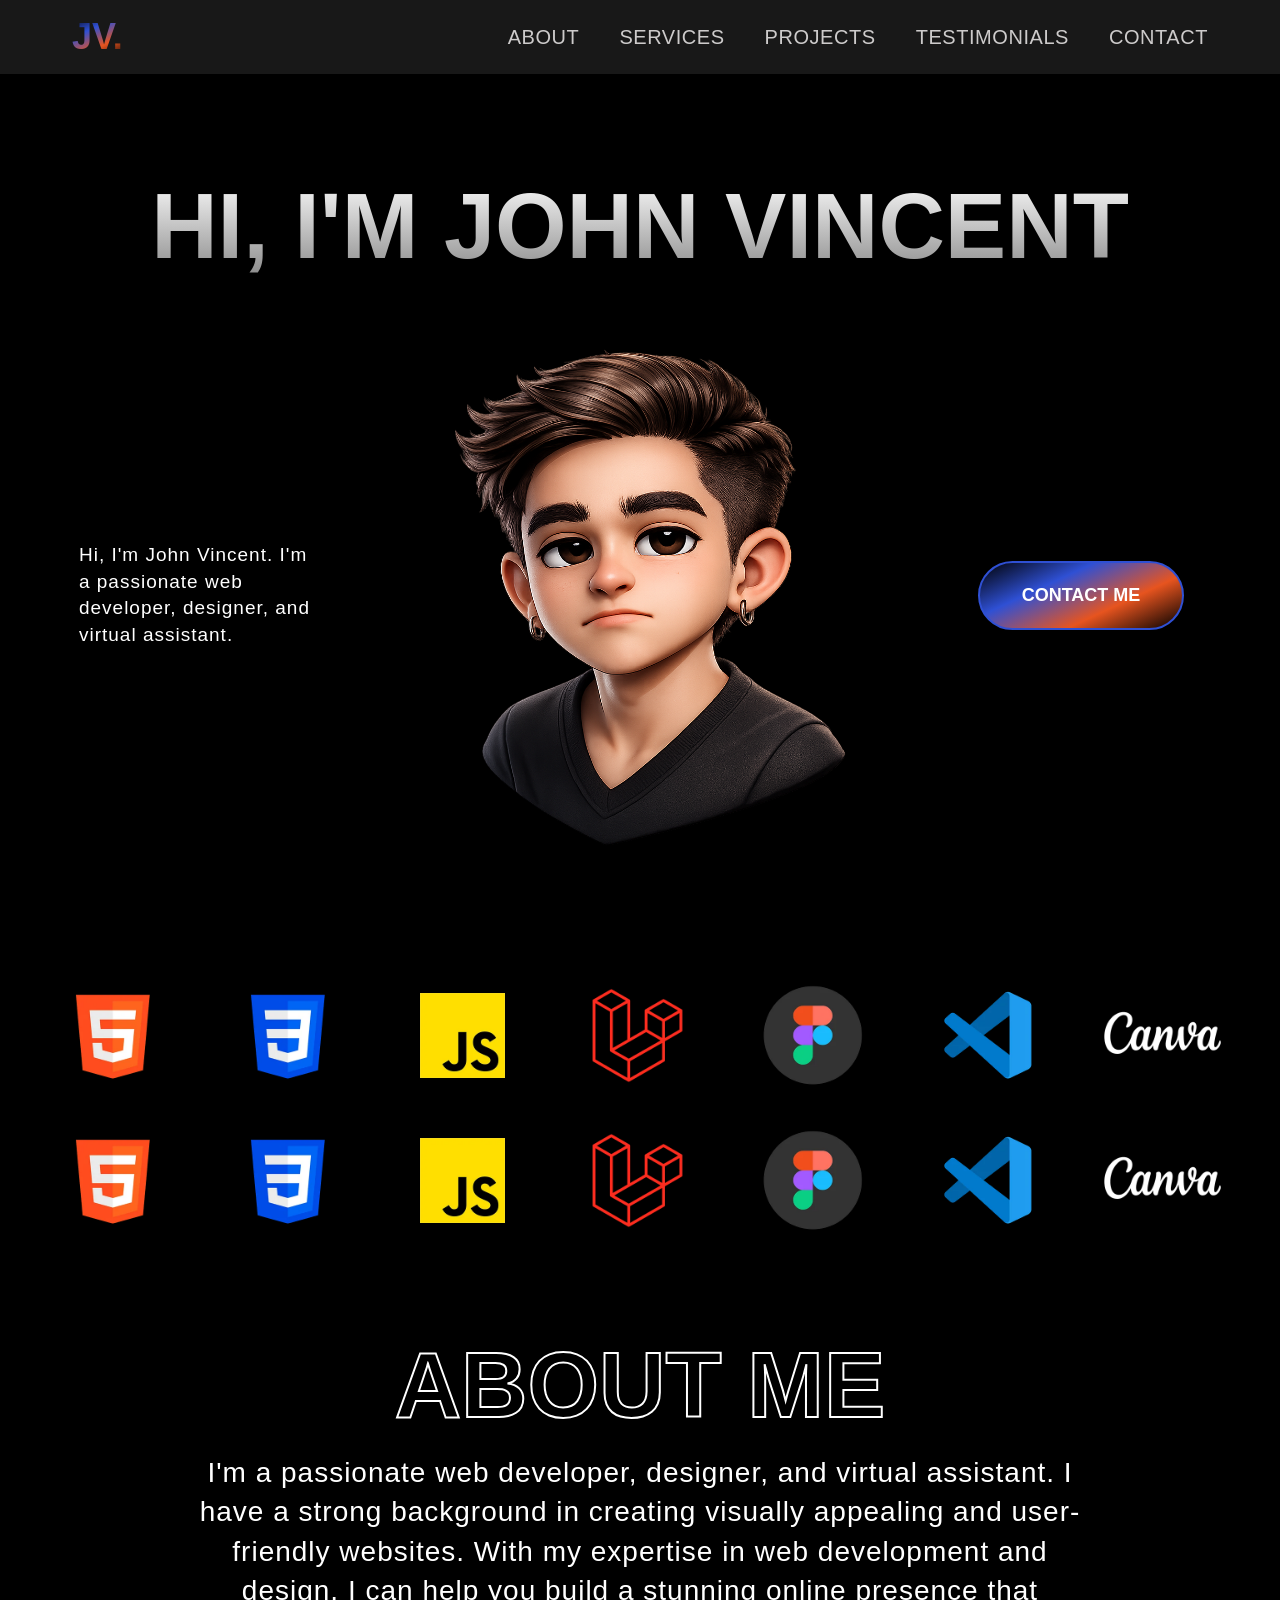
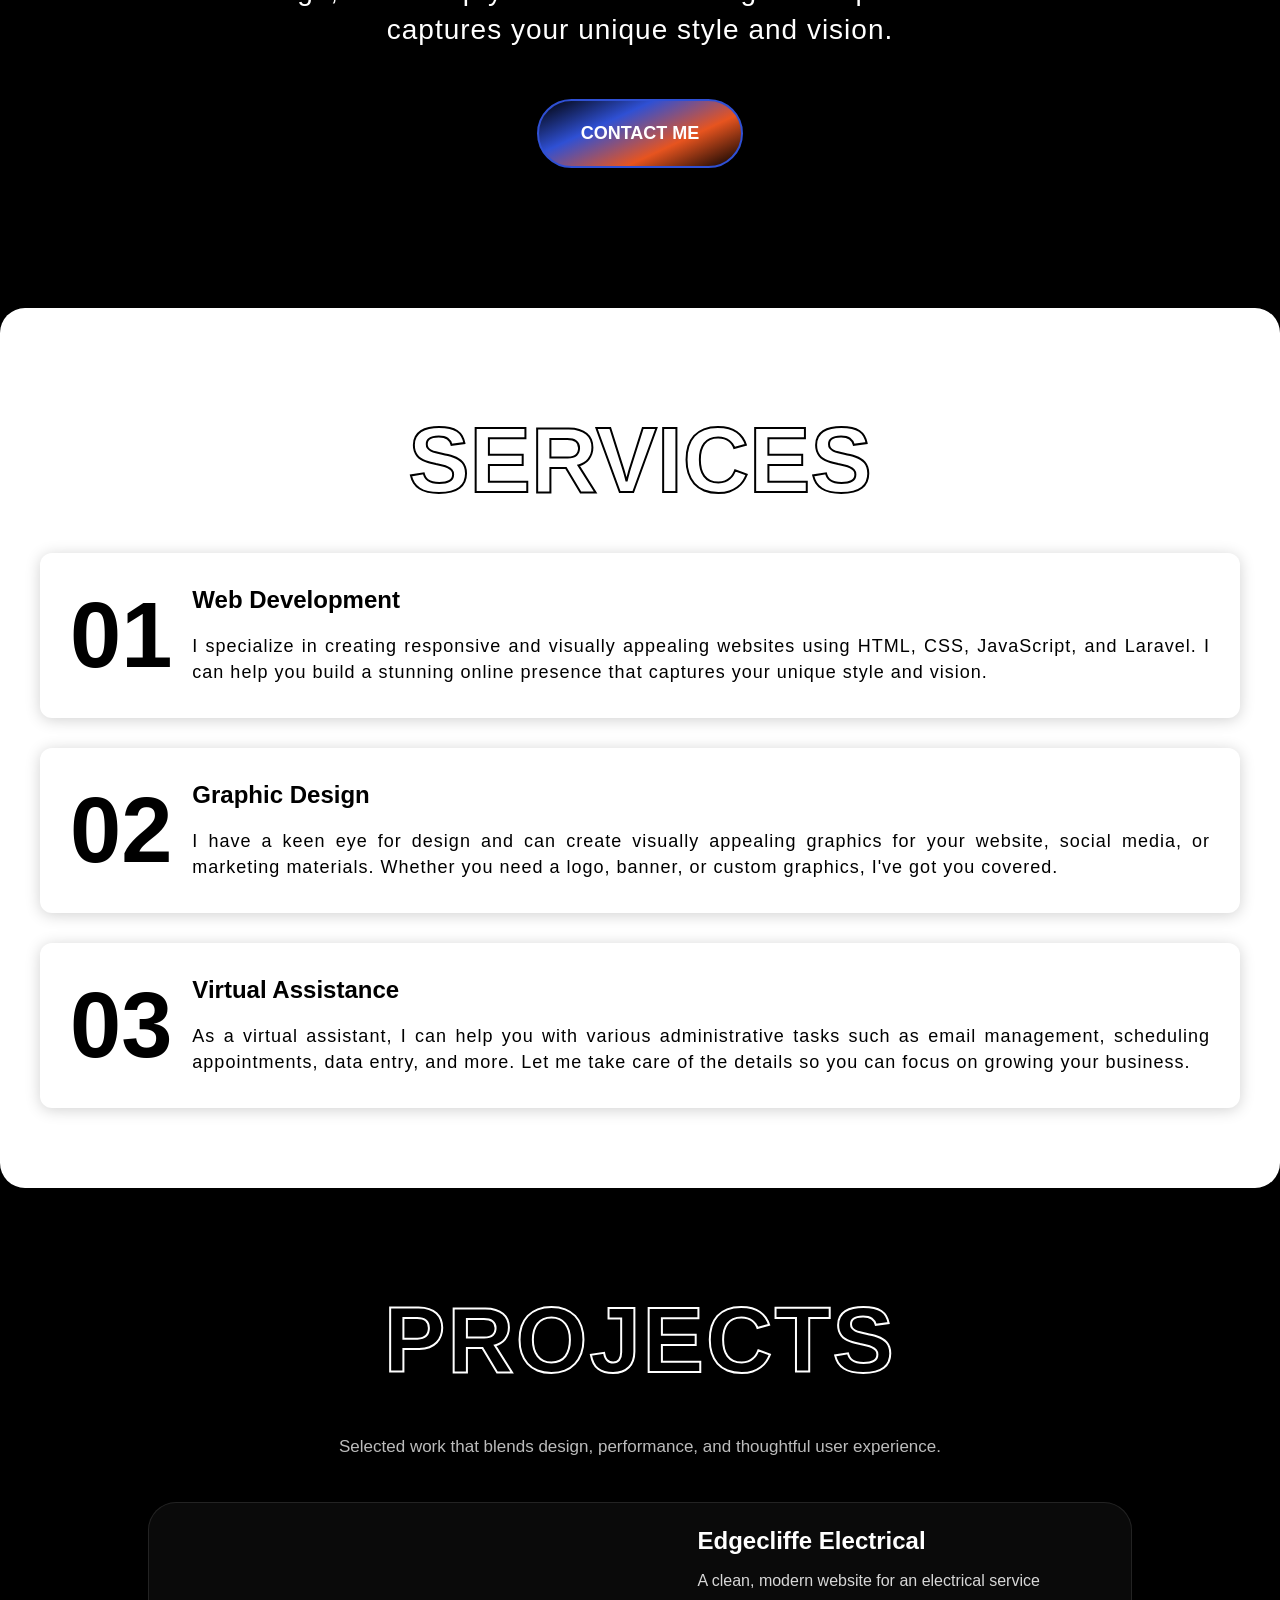
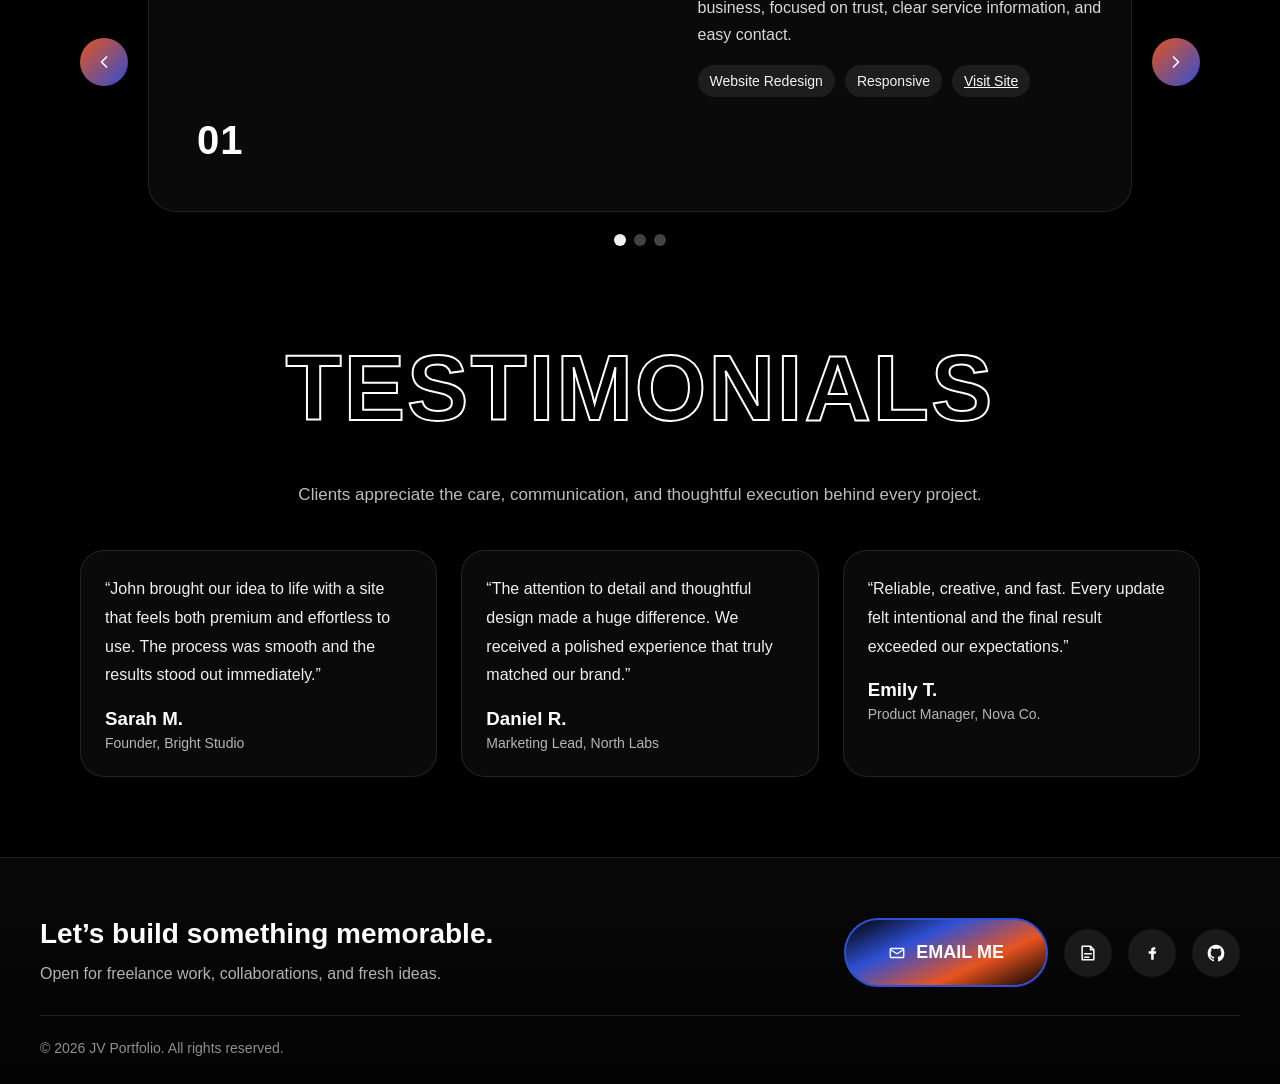
==== commit 2a5e2f10: "added few changes" ====
--- a/index.html
+++ b/index.html
@@ -156,14 +156,20 @@
   </section>
 
   <!--********************************************** PROJECTS **********************************************-->
+
   <section id="projects">
+  <div class="con">
     <div class="section-heading">
       <h2 class="h-projects">PROJECTS</h2>
       <p>Selected work that blends design, performance, and thoughtful user experience.</p>
     </div>
 
     <div class="projects-slider">
-      <button class="slider-btn prev" aria-label="Previous project">←</button>
+      <button class="slider-btn prev" aria-label="Previous project">
+        <svg viewBox="0 0 24 24" aria-hidden="true">
+          <path d="M15 18l-6-6 6-6"></path>
+        </svg>
+      </button>
 
       <div class="projects-track">
         <article class="project-slide active">
@@ -171,12 +177,12 @@
             <span>01</span>
           </div>
           <div class="project-content">
-            <h3>Brand Launch Website</h3>
-            <p>A polished one-page experience crafted for a modern brand with smooth interactions and a strong conversion path.</p>
+            <h3>Edgecliffe Electrical</h3>
+            <p>A clean, modern website for an electrical service business, focused on trust, clear service information, and easy contact.</p>
             <ul>
-              <li>UI/UX</li>
-              <li>Front-end</li>
-              <li>Animation</li>
+              <li>Website Redesign</li>
+              <li>Responsive</li>
+              <li><a href="https://edgecliffelectrical.com/" target="_blank" rel="noreferrer" style="color: #fff; text-decoration: underline;">Visit Site</a></li>
             </ul>
           </div>
         </article>
@@ -186,12 +192,12 @@
             <span>02</span>
           </div>
           <div class="project-content">
-            <h3>Creative Portfolio</h3>
-            <p>A sleek, editorial-style portfolio built to showcase work with a refined visual rhythm and clear storytelling.</p>
+            <h3>Freedom House Global</h3>
+            <p>A professional online presence for a global organization, highlighting leadership, mission, and impactful storytelling.</p>
             <ul>
-              <li>Web Design</li>
+              <li>Website Content</li>
               <li>Responsive</li>
-              <li>Content Layout</li>
+              <li><a href="https://freedomhouseglobal.org/" target="_blank" rel="noreferrer" style="color: #fff; text-decoration: underline;">Visit Site</a></li>
             </ul>
           </div>
         </article>
@@ -201,24 +207,29 @@
             <span>03</span>
           </div>
           <div class="project-content">
-            <h3>Business Dashboard</h3>
-            <p>A clear and functional dashboard experience focused on usability, clarity, and quick data access.</p>
+            <h3>1800 Washed</h3>
+            <p>A polished service-focused website designed to communicate trust, convenience, and instant customer value.</p>
             <ul>
-              <li>Laravel</li>
-              <li>Dashboard</li>
-              <li>Optimization</li>
+              <li>Service Website</li>
+              <li>Brand Focus</li>
+              <li><a href="https://1800washed.com.au/" target="_blank" rel="noreferrer" style="color: #fff; text-decoration: underline;">Visit Site</a></li>
             </ul>
           </div>
         </article>
       </div>
 
-      <button class="slider-btn next" aria-label="Next project">→</button>
+      <button class="slider-btn next" aria-label="Next project">
+        <svg viewBox="0 0 24 24" aria-hidden="true">
+          <path d="M9 6l6 6-6 6"></path>
+        </svg>
+      </button>
     </div>
 
     <div class="slider-dots" aria-label="Project slider pagination">
       <button class="slider-dot active" aria-label="Go to project 1"></button>
       <button class="slider-dot" aria-label="Go to project 2"></button>
       <button class="slider-dot" aria-label="Go to project 3"></button>
+    </div>
     </div>
   </section>
 
@@ -269,6 +280,13 @@
             <path d="M4 6h16a1 1 0 0 1 1 1v10a1 1 0 0 1-1 1H4a1 1 0 0 1-1-1V7a1 1 0 0 1 1-1Zm0 2 8 5 8-5" fill="none" stroke="currentColor" stroke-width="1.8" stroke-linecap="round" stroke-linejoin="round"/>
           </svg>
           <span>EMAIL ME</span>
+        </a>
+        <a href="https://www.canva.com" target="_blank" rel="noreferrer" class="footer-link-icon" aria-label="Canva">
+          <svg viewBox="0 0 24 24" aria-hidden="true">
+            <path d="M5 4h10l4 4v12H5z" fill="none" stroke="currentColor" stroke-width="1.8" stroke-linejoin="round"/>
+            <path d="M15 4v4h4" fill="none" stroke="currentColor" stroke-width="1.8" stroke-linejoin="round"/>
+            <path d="M8 13h8M8 17h5" fill="none" stroke="currentColor" stroke-width="1.8" stroke-linecap="round"/>
+          </svg>
         </a>
         <a href="https://www.facebook.com/john.vincent.camila.2024" target="_blank" rel="noreferrer" class="footer-link-icon" aria-label="Facebook">
           <svg viewBox="0 0 24 24" aria-hidden="true">
--- a/css/style.css
+++ b/css/style.css
@@ -152,7 +152,7 @@
   display: flex;
   flex-direction: column;
   align-items: center;
-  padding: 40px 24px 80px;
+  padding: 60px 24px 20px;
 }
 
 #col-2{
@@ -202,10 +202,11 @@
 @media (min-width:1025px) {
   .hero-bottom {
     width: 100%;
+    max-width: 1200px;
     display: grid;
     grid-template-columns: minmax(180px, 1fr) minmax(360px, 1.8fr) minmax(180px, 1fr);
     gap: 24px;
-    padding: 20px 40px 40px;
+    padding: 20px 10px 40px;
     margin-top: 20px;
     margin-bottom: 60px;
     align-items: center;
@@ -259,7 +260,7 @@
   width: min(100%, 1300px);
   max-width: 1300px;
   height: auto;
-  margin: -140px auto 0;
+  margin: -12 0px auto 0;
 }
 
 #hero .hero-content h1 {
@@ -335,7 +336,7 @@
     font-size: 14px;
   }
   .btn {
-    margin-top: 30px;
+    /* margin-top: 30px; */
     display: inline-block;
     padding: 22px 42px;
     border-radius: 40px;
@@ -357,24 +358,22 @@
 
 /* SCROLL */
 .logo-scroll {
-  padding-top: 75px;
   width: 1200px;
-  max-width: 95%;
+  max-width: 100%;
   margin: 0 auto;
-  padding-bottom: 75px;
-}
-
+}
+/* 
 @media (max-width: 1024px) {
   .logo-scroll {
     padding-top: 100px;
   }
-}
-
-@media (max-width: 768px) {
+} */
+
+/* @media (max-width: 768px) {
   .logo-scroll {
     padding-top: 60px;
   }
-}
+} */
 
 .scroll-row {
   overflow: hidden;
@@ -426,7 +425,7 @@
 #testimonials {
   max-width: 1200px;
   margin: 0 auto;
-  padding: 10px 24px 20px;
+  padding: 10px 24px 8px;
 }
 
 .section-heading {
@@ -461,7 +460,7 @@
 
 .projects-track {
   position: relative;
-  min-height: 420px;
+  min-height: 320px;
 }
 
 .project-slide {
@@ -497,15 +496,21 @@
 }
 
 .gradient-one {
-  background: linear-gradient(135deg, #e7541f 0%, #2f50d4 100%);
+  background:
+    /* linear-gradient(135deg, rgba(242, 139, 28, 0.8) 0%, rgba(31, 79, 159, 0.8) 45%, rgba(15, 23, 42, 0.9) 100%), */
+    url('https://edgecliffelectrical.com/wp-content/uploads/2025/11/hero-bg.webp') center/cover no-repeat;
 }
 
 .gradient-two {
-  background: linear-gradient(135deg, #2f50d4 0%, #111 100%);
+  background:
+    /* linear-gradient(135deg, rgba(10, 40, 90, 0.82) 0%, rgba(20, 20, 20, 0.88) 100%), */
+    url('https://i0.wp.com/freedomhouseglobal.org/wp-content/uploads/2025/10/Dr.-Abraham-sts-png-scaled.png?resize=1080%2C1512&ssl=1') top center/contain no-repeat;
 }
 
 .gradient-three {
-  background: linear-gradient(135deg, #e7541f 0%, #111 100%);
+  background:
+    /* linear-gradient(135deg, rgba(12, 80, 120, 0.8) 0%, rgba(16, 16, 16, 0.9) 100%), */
+    url('https://1800washed.com.au/wp-content/uploads/2024/12/1800-washed-logos-FA-01.2-1024x535.webp') center/cover no-repeat;
 }
 
 .project-content h3 {
@@ -541,20 +546,35 @@
   border-radius: 50%;
   background: linear-gradient(135deg, #e7541f, #2f50d4);
   color: #fff;
-  font-size: 22px;
+  display: inline-flex;
+  align-items: center;
+  justify-content: center;
   cursor: pointer;
-  transition: transform 0.2s ease;
+  transition: transform 0.2s ease, box-shadow 0.2s ease;
+  box-shadow: 0 8px 18px rgba(0, 0, 0, 0.2);
+}
+
+.slider-btn svg {
+  width: 20px;
+  height: 20px;
+  stroke: currentColor;
+  stroke-width: 2;
+  stroke-linecap: round;
+  stroke-linejoin: round;
+  fill: none;
 }
 
 .slider-btn:hover {
   transform: translateY(-2px);
+  box-shadow: 0 10px 22px rgba(0, 0, 0, 0.25);
 }
 
 .slider-dots {
   display: flex;
   justify-content: center;
   gap: 8px;
-  margin-top: 24px;
+  margin-top: 12px;
+  margin-bottom: 0;
 }
 
 .slider-dot {
@@ -610,8 +630,8 @@
 }
 
 .site-footer {
-  margin-top: 100px;
-  padding: 80px 24px 28px;
+  /* margin-top: 100px; */
+  padding: 60px 24px 28px;
   border-top: 1px solid rgba(255,255,255,0.12);
   background: linear-gradient(180deg, rgba(255,255,255,0.03), rgba(255,255,255,0.01));
 }
@@ -686,17 +706,22 @@
 
 @media (max-width: 900px) {
   .projects-slider {
-    grid-template-columns: 1fr;
-  }
-
-  .slider-btn {
-    display: none;
+    grid-template-columns: auto minmax(0, 1fr) auto;
+    gap: 12px;
   }
 
   .projects-track {
     min-height: 470px;
   }
 
+  .slider-btn {
+    display: inline-flex;
+    width: 44px;
+    height: 44px;
+    justify-self: center;
+    margin: 0 auto;
+  }
+
   .project-slide {
     grid-template-columns: 1fr;
   }
@@ -707,9 +732,18 @@
 }
 
 @media (max-width: 768px) {
+  .projects-slider {
+    grid-template-columns: auto minmax(0, 1fr) auto;
+  }
+
+  .slider-btn {
+    width: 42px;
+    height: 42px;
+  }
+
   #projects,
   #testimonials {
-    padding: 60px 20px 40px;
+    padding: 60px 20px 20px;
   }
 
   .h-projects,
@@ -747,7 +781,7 @@
   flex-direction: column;
   align-items: center;
   justify-content: center;
-  padding: 100px 40px 80px;
+  padding: 10px 40px 40px;
   max-width: 1200px;
   width: 100%;
   margin: 0 auto 100px;
@@ -763,11 +797,11 @@
   /* background: linear-gradient(to bottom, #fff, #888);
   background-clip: text;
   -webkit-text-fill-color: transparent; */
-  margin-bottom: 40px;
+  margin-bottom: 15px;
 }
 
 #about p {
-  font-size: 32px;
+  font-size: 28px;
   /* font-weight: 400; */
   letter-spacing: 1px;
   line-height: 1.4;
@@ -814,6 +848,10 @@
 }
 
 /********************************************** SERVICES SECTION **********************************************/
+/* .con{
+  width: auto;
+  background-color: #fff;
+} */
 
 #services {
   display: flex;
@@ -824,8 +862,7 @@
   background-color: #fff;
   border-radius: 25px;
   padding: 100px 40px 80px;
-  max-width: 100%;
-  width: 100%;
+  width: auto;
   margin: 0 auto;
 }
 
@@ -840,12 +877,14 @@
   display: grid;
   grid-template-columns: repeat(1, 1fr); /* 1 column */
   gap: 30px;
-  width: 100%;
-  max-width: 1200px;
+  width: min(100%, var(--content-max-width));
+  max-width: var(--content-max-width);
 }
 
 /* SERVICE CARDS */
 .service-card {
+  /* width: 100%; */
+  max-width: 1200px;
   display: grid;
   grid-template-columns: auto 1fr;
   gap: 20px;
@@ -941,8 +980,8 @@
   display: grid;
   grid-template-columns: repeat(1, 1fr); /* 1 column */
   gap: 30px;
-  width: 100%;
-  max-width: 1200px;
+  width: min(100%, var(--content-max-width));
+  max-width: var(--content-max-width);
 }
 
 
@@ -952,7 +991,7 @@
   flex-direction: column;
   align-items: center;
   justify-content: center;
-  padding: 100px 40px 80px;
+  padding: 100px 40px 40px;
   max-width: 1200px;
   width: 100%;
   margin: 0 auto;
@@ -1049,7 +1088,7 @@
 @media (max-width: 768px) {
   #projects {
     padding: 40px 20px;
-    margin-bottom: 60px;
+    /* margin-bottom: 60px; */
   }
 
   #projects h2 {
@@ -1065,8 +1104,8 @@
   flex-direction: column;
   align-items: center;
   justify-content: center;
-  padding: 100px 40px 80px;
-  max-width: 100%;
+  padding: 0px 40px 80px;
+  max-width: 1200px;
   width: 100%;
   margin: 0 auto;
   /* background-color: #fff; */
@@ -1088,7 +1127,7 @@
 @media (max-width: 1024px) {
   #testimonials {
     padding: 80px 30px 60px;
-    margin-bottom: 80px;
+    /* margin-bottom: 80px; */
   }
 
   #testimonials h2 {
@@ -1100,8 +1139,8 @@
 
 @media (max-width: 768px) {
   #testimonials {
-    padding: 60px 20px 40px;
-    margin-bottom: 60px;
+    padding: 0px 20px 40px;
+    /* margin-bottom: 60px; */
   }
 
   #testimonials h2 {
